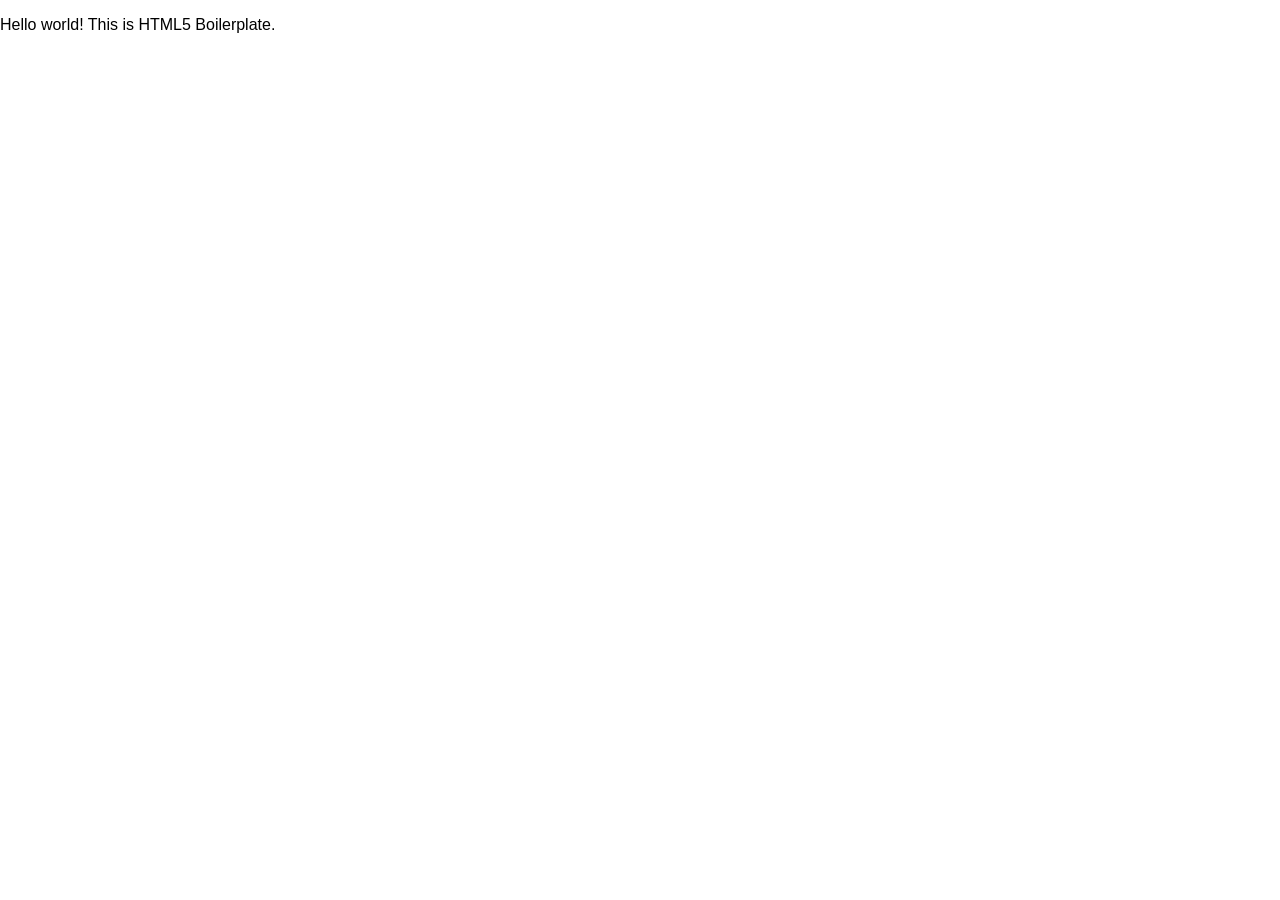
==== index.html @ 0c240954 "First Commit. Heroku files added" ====
<!DOCTYPE html>
<!--[if lt IE 7]>      <html class="no-js lt-ie9 lt-ie8 lt-ie7"> <![endif]-->
<!--[if IE 7]>         <html class="no-js lt-ie9 lt-ie8"> <![endif]-->
<!--[if IE 8]>         <html class="no-js lt-ie9"> <![endif]-->
<!--[if gt IE 8]><!--> <html class="no-js"> <!--<![endif]-->
    <head>
        <meta charset="utf-8">
        <meta http-equiv="X-UA-Compatible" content="IE=edge">
        <title></title>
        <meta name="description" content="">
        <meta name="viewport" content="width=device-width, initial-scale=1">

        <!-- Place favicon.ico and apple-touch-icon.png in the root directory -->

        <link rel="stylesheet" href="css/normalize.css">
        <link rel="stylesheet" href="css/main.css">
        <script src="js/vendor/modernizr-2.6.2.min.js"></script>
    </head>
    <body>
        <!--[if lt IE 7]>
            <p class="browsehappy">You are using an <strong>outdated</strong> browser. Please <a href="http://browsehappy.com/">upgrade your browser</a> to improve your experience.</p>
        <![endif]-->

        <!-- Add your site or application content here -->
        <p>Hello world! This is HTML5 Boilerplate.</p>

        <script src="//ajax.googleapis.com/ajax/libs/jquery/1.10.2/jquery.min.js"></script>
        <script>window.jQuery || document.write('<script src="js/vendor/jquery-1.10.2.min.js"><\/script>')</script>
        <script src="js/plugins.js"></script>
        <script src="js/main.js"></script>

        <!-- Google Analytics: change UA-XXXXX-X to be your site's ID. -->
        <script>
            (function(b,o,i,l,e,r){b.GoogleAnalyticsObject=l;b[l]||(b[l]=
            function(){(b[l].q=b[l].q||[]).push(arguments)});b[l].l=+new Date;
            e=o.createElement(i);r=o.getElementsByTagName(i)[0];
            e.src='//www.google-analytics.com/analytics.js';
            r.parentNode.insertBefore(e,r)}(window,document,'script','ga'));
            ga('create','UA-XXXXX-X');ga('send','pageview');
        </script>
    </body>
</html>
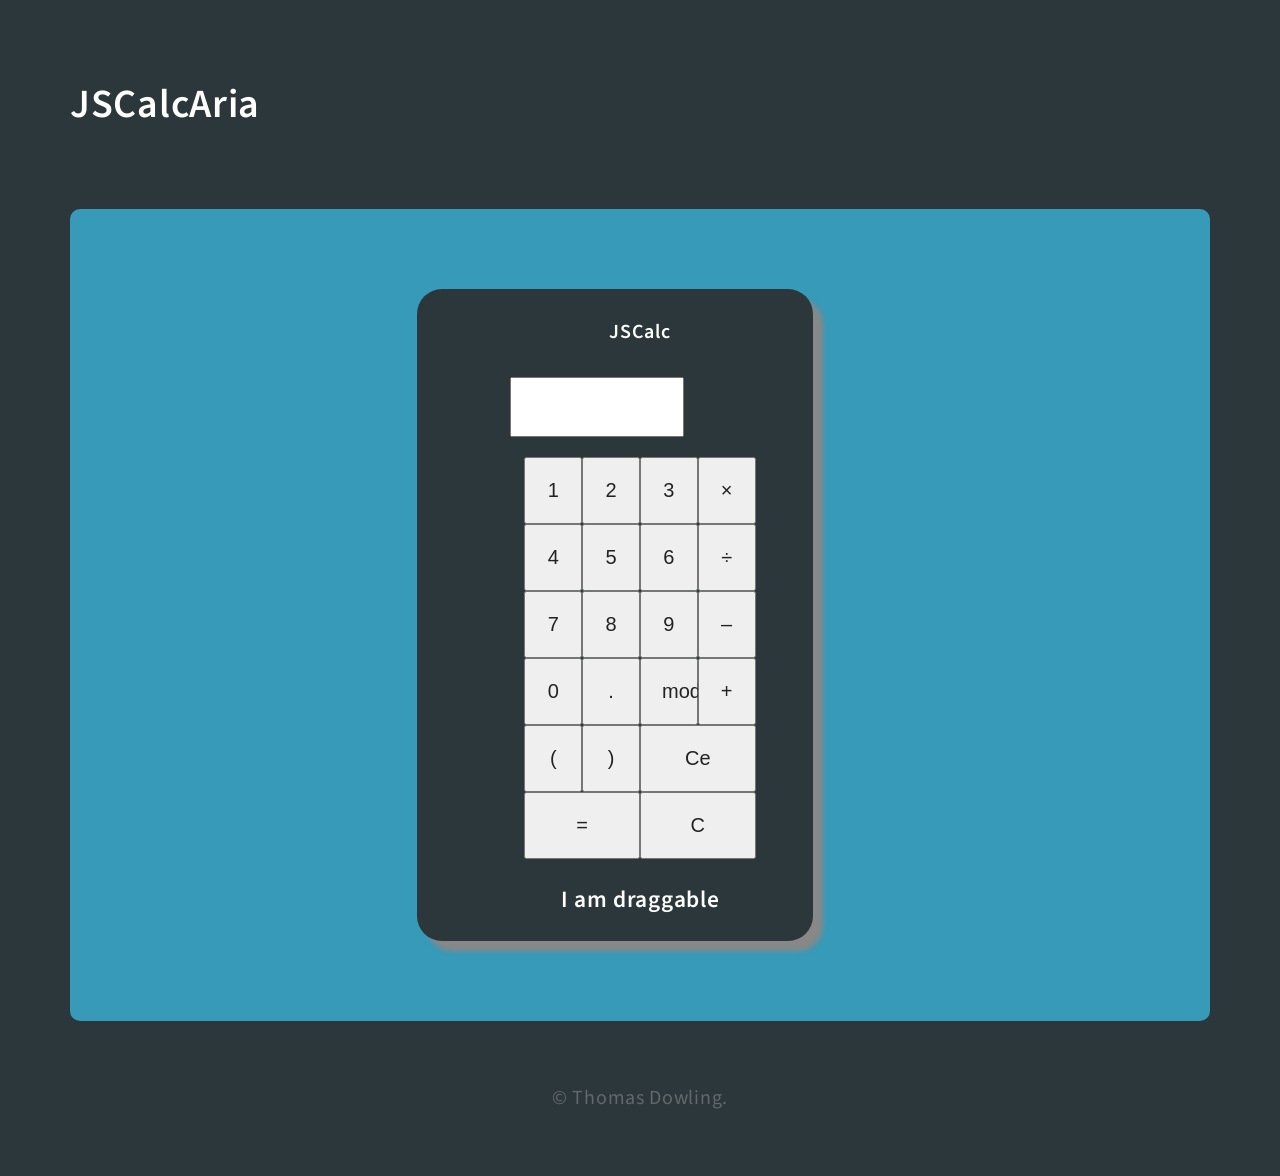
==== commit ad0ba95b: "All major functions tested with jasmine" ====
--- a/index.html
+++ b/index.html
@@ -1,42 +1,62 @@
-<!DOCTYPE html>
-<!--[if lt IE 7]>      <html class="no-js lt-ie9 lt-ie8 lt-ie7"> <![endif]-->
-<!--[if IE 7]>         <html class="no-js lt-ie9 lt-ie8"> <![endif]-->
-<!--[if IE 8]>         <html class="no-js lt-ie9"> <![endif]-->
-<!--[if gt IE 8]><!--> <html class="no-js"> <!--<![endif]-->
-    <head>
-        <meta charset="utf-8">
-        <meta http-equiv="X-UA-Compatible" content="IE=edge">
-        <title></title>
-        <meta name="description" content="">
-        <meta name="viewport" content="width=device-width, initial-scale=1">
+<!DOCTYPE HTML>
+<html>
+<head>
+    <title>Converter Example</title>
+    <meta http-equiv="content-type" content="text/html; charset=utf-8"/>
+    <link href="http://fonts.googleapis.com/css?family=Source+Sans+Pro:300,300italic,600|Source+Code+Pro"
+          rel="stylesheet"/>
+    <!--[if lte IE 8]>
+    <script src="js/vendor/html5shiv.js" type="text/javascript"></script><![endif]-->
+    <script src="js/vendor/jquery-1.10.2.min.js"></script>
+    <script src="js/jsCalc.js"></script>
+    <script src="js/main.js"></script>
+    <script src="js/vendor/skel.min.js"></script>
+    <script src="js/vendor/jquery-ui-1.10.4.custom.js"></script>
+    <script src="js/vendor/modernizr-2.6.2.min.js"></script>
 
-        <!-- Place favicon.ico and apple-touch-icon.png in the root directory -->
+    <link rel="stylesheet" href="css/normalize.css">
+    <link rel="stylesheet" href="css/main.css">
 
-        <link rel="stylesheet" href="css/normalize.css">
-        <link rel="stylesheet" href="css/main.css">
-        <script src="js/vendor/modernizr-2.6.2.min.js"></script>
-    </head>
-    <body>
-        <!--[if lt IE 7]>
-            <p class="browsehappy">You are using an <strong>outdated</strong> browser. Please <a href="http://browsehappy.com/">upgrade your browser</a> to improve your experience.</p>
-        <![endif]-->
-
-        <!-- Add your site or application content here -->
-        <p>Hello world! This is HTML5 Boilerplate.</p>
-
-        <script src="//ajax.googleapis.com/ajax/libs/jquery/1.10.2/jquery.min.js"></script>
-        <script>window.jQuery || document.write('<script src="js/vendor/jquery-1.10.2.min.js"><\/script>')</script>
-        <script src="js/plugins.js"></script>
-        <script src="js/main.js"></script>
-
-        <!-- Google Analytics: change UA-XXXXX-X to be your site's ID. -->
-        <script>
-            (function(b,o,i,l,e,r){b.GoogleAnalyticsObject=l;b[l]||(b[l]=
-            function(){(b[l].q=b[l].q||[]).push(arguments)});b[l].l=+new Date;
-            e=o.createElement(i);r=o.getElementsByTagName(i)[0];
-            e.src='//www.google-analytics.com/analytics.js';
-            r.parentNode.insertBefore(e,r)}(window,document,'script','ga'));
-            ga('create','UA-XXXXX-X');ga('send','pageview');
-        </script>
-    </body>
+</head>
+<body>
+<div class="container">
+    <!-- Header -->
+    <div id="header" class="row">
+        <div class="4u">
+            <h1>JSCalcAria</h1>
+        </div>
+    </div>
+    <!-- Hero -->
+    <section id="hero">
+        <div class="row">
+        <div id="myfullcalculator" class = " -4u 4u">
+            <h4>JSCalc</h4>
+            <div id="myCalculator">
+                <div class="row">
+                    <div id="panelDiv" class = "column">
+                        <input type="text" id="calcPanel" class = "8u"/>
+                    </div>
+                </div>
+                <div id="buttonsWrapper">
+                    <div id="calcRowOne" class = "column"></div>
+                    <div id="calcRowTwo" class = "column"></div>
+                    <div id="calcRowThree" class = "column"></div>
+                    <div id="calcRowFour" class = "column"></div>
+                    <div id="calcRowFive" class = "column"></div>
+                    <div id="calcRowSix" class = "column"></div>
+                </div>
+                <!--End Buttons Wrapper-->
+            </div>
+            <!--End myCalculator Div-->
+            <h3>I am draggable</h3>
+        </div>
+        </div>
+    </section>
+    <!-- Footer -->
+    <div id="footer">
+        &copy; Thomas Dowling.
+    </div>
+</div>
+<script src="js/mainCalc.js"></script>
+</body>
 </html>
--- a/css/main.css
+++ b/css/main.css
@@ -0,0 +1,309 @@
+/*! HTML5 Boilerplate v4.3.0 | MIT License | http://h5bp.com/ */
+
+/*
+ * What follows is the result of much research on cross-browser styling.
+ * Credit left inline and big thanks to Nicolas Gallagher, Jonathan Neal,
+ * Kroc Camen, and the H5BP dev community and team.
+ */
+
+/* ==========================================================================
+   Base styles: opinionated defaults
+   ========================================================================== */
+
+html,
+button,
+input,
+select,
+textarea {
+    color: #222;
+}
+
+html {
+    font-size: 1em;
+    line-height: 1.4;
+}
+
+/*
+ * Remove text-shadow in selection highlight: h5bp.com/i
+ * These selection rule sets have to be separate.
+ * Customize the background color to match your design.
+ */
+
+::-moz-selection {
+    background: #b3d4fc;
+    text-shadow: none;
+}
+
+::selection {
+    background: #b3d4fc;
+    text-shadow: none;
+}
+
+/*
+ * A better looking default horizontal rule
+ */
+
+hr {
+    display: block;
+    height: 1px;
+    border: 0;
+    border-top: 1px solid #ccc;
+    margin: 1em 0;
+    padding: 0;
+}
+
+/*
+ * Remove the gap between images, videos, audio and canvas and the bottom of
+ * their containers: h5bp.com/i/440
+ */
+
+audio,
+canvas,
+img,
+video {
+    vertical-align: middle;
+}
+
+/*
+ * Remove default fieldset styles.
+ */
+
+fieldset {
+    border: 0;
+    margin: 0;
+    padding: 0;
+}
+
+/*
+ * Allow only vertical resizing of textareas.
+ */
+
+textarea {
+    resize: vertical;
+}
+
+/* ==========================================================================
+   Browse Happy prompt
+   ========================================================================== */
+
+.browsehappy {
+    margin: 0.2em 0;
+    background: #ccc;
+    color: #000;
+    padding: 0.2em 0;
+}
+
+/* ==========================================================================
+   Author's custom styles
+   ========================================================================== */
+
+
+#myfullcalculator{background-color: #2C373B;
+    border-radius: 25px;
+    box-shadow: 10px 10px 5px #888888;}
+
+
+#calcPanel {
+    height: 3em;}
+
+
+#panelDiv {padding-bottom: 1em;}
+
+
+
+
+
+
+
+
+
+
+/* ==========================================================================
+   Helper classes
+   ========================================================================== */
+
+/*
+ * Image replacement
+ */
+
+.ir {
+    background-color: transparent;
+    border: 0;
+    overflow: hidden;
+    /* IE 6/7 fallback */
+    *text-indent: -9999px;
+}
+
+.ir:before {
+    content: "";
+    display: block;
+    width: 0;
+    height: 150%;
+}
+
+/*
+ * Hide from both screenreaders and browsers: h5bp.com/u
+ */
+
+.hidden {
+    display: none !important;
+    visibility: hidden;
+}
+
+/*
+ * Hide only visually, but have it available for screenreaders: h5bp.com/v
+ */
+
+.visuallyhidden {
+    border: 0;
+    clip: rect(0 0 0 0);
+    height: 1px;
+    margin: -1px;
+    overflow: hidden;
+    padding: 0;
+    position: absolute;
+    width: 1px;
+}
+
+/*
+ * Extends the .visuallyhidden class to allow the element to be focusable
+ * when navigated to via the keyboard: h5bp.com/p
+ */
+
+.visuallyhidden.focusable:active,
+.visuallyhidden.focusable:focus {
+    clip: auto;
+    height: auto;
+    margin: 0;
+    overflow: visible;
+    position: static;
+    width: auto;
+}
+
+/*
+ * Hide visually and from screenreaders, but maintain layout
+ */
+
+.invisible {
+    visibility: hidden;
+}
+
+/*
+ * Clearfix: contain floats
+ *
+ * For modern browsers
+ * 1. The space content is one way to avoid an Opera bug when the
+ *    `contenteditable` attribute is included anywhere else in the document.
+ *    Otherwise it causes space to appear at the top and bottom of elements
+ *    that receive the `clearfix` class.
+ * 2. The use of `table` rather than `block` is only necessary if using
+ *    `:before` to contain the top-margins of child elements.
+ */
+
+.clearfix:before,
+.clearfix:after {
+    content: " "; /* 1 */
+    display: table; /* 2 */
+}
+
+.clearfix:after {
+    clear: both;
+}
+
+/*
+ * For IE 6/7 only
+ * Include this rule to trigger hasLayout and contain floats.
+ */
+
+.clearfix {
+    *zoom: 1;
+}
+
+/* ==========================================================================
+   EXAMPLE Media Queries for Responsive Design.
+   These examples override the primary ('mobile first') styles.
+   Modify as content requires.
+   ========================================================================== */
+
+@media only screen and (min-width: 35em) {
+    /* Style adjustments for viewports that meet the condition */
+}
+
+@media print,
+       (-o-min-device-pixel-ratio: 5/4),
+       (-webkit-min-device-pixel-ratio: 1.25),
+       (min-resolution: 120dpi) {
+    /* Style adjustments for high resolution devices */
+}
+
+/* ==========================================================================
+   Print styles.
+   Inlined to avoid required HTTP connection: h5bp.com/r
+   ========================================================================== */
+
+@media print {
+    * {
+        background: transparent !important;
+        color: #000 !important; /* Black prints faster: h5bp.com/s */
+        box-shadow: none !important;
+        text-shadow: none !important;
+    }
+
+    a,
+    a:visited {
+        text-decoration: underline;
+    }
+
+    a[href]:after {
+        content: " (" attr(href) ")";
+    }
+
+    abbr[title]:after {
+        content: " (" attr(title) ")";
+    }
+
+    /*
+     * Don't show links for images, or javascript/internal links
+     */
+
+    .ir a:after,
+    a[href^="javascript:"]:after,
+    a[href^="#"]:after {
+        content: "";
+    }
+
+    pre,
+    blockquote {
+        border: 1px solid #999;
+        page-break-inside: avoid;
+    }
+
+    thead {
+        display: table-header-group; /* h5bp.com/t */
+    }
+
+    tr,
+    img {
+        page-break-inside: avoid;
+    }
+
+    img {
+        max-width: 100% !important;
+    }
+
+    @page {
+        margin: 0.5cm;
+    }
+
+    p,
+    h2,
+    h3 {
+        orphans: 3;
+        widows: 3;
+    }
+
+    h2,
+    h3 {
+        page-break-after: avoid;
+    }
+}
